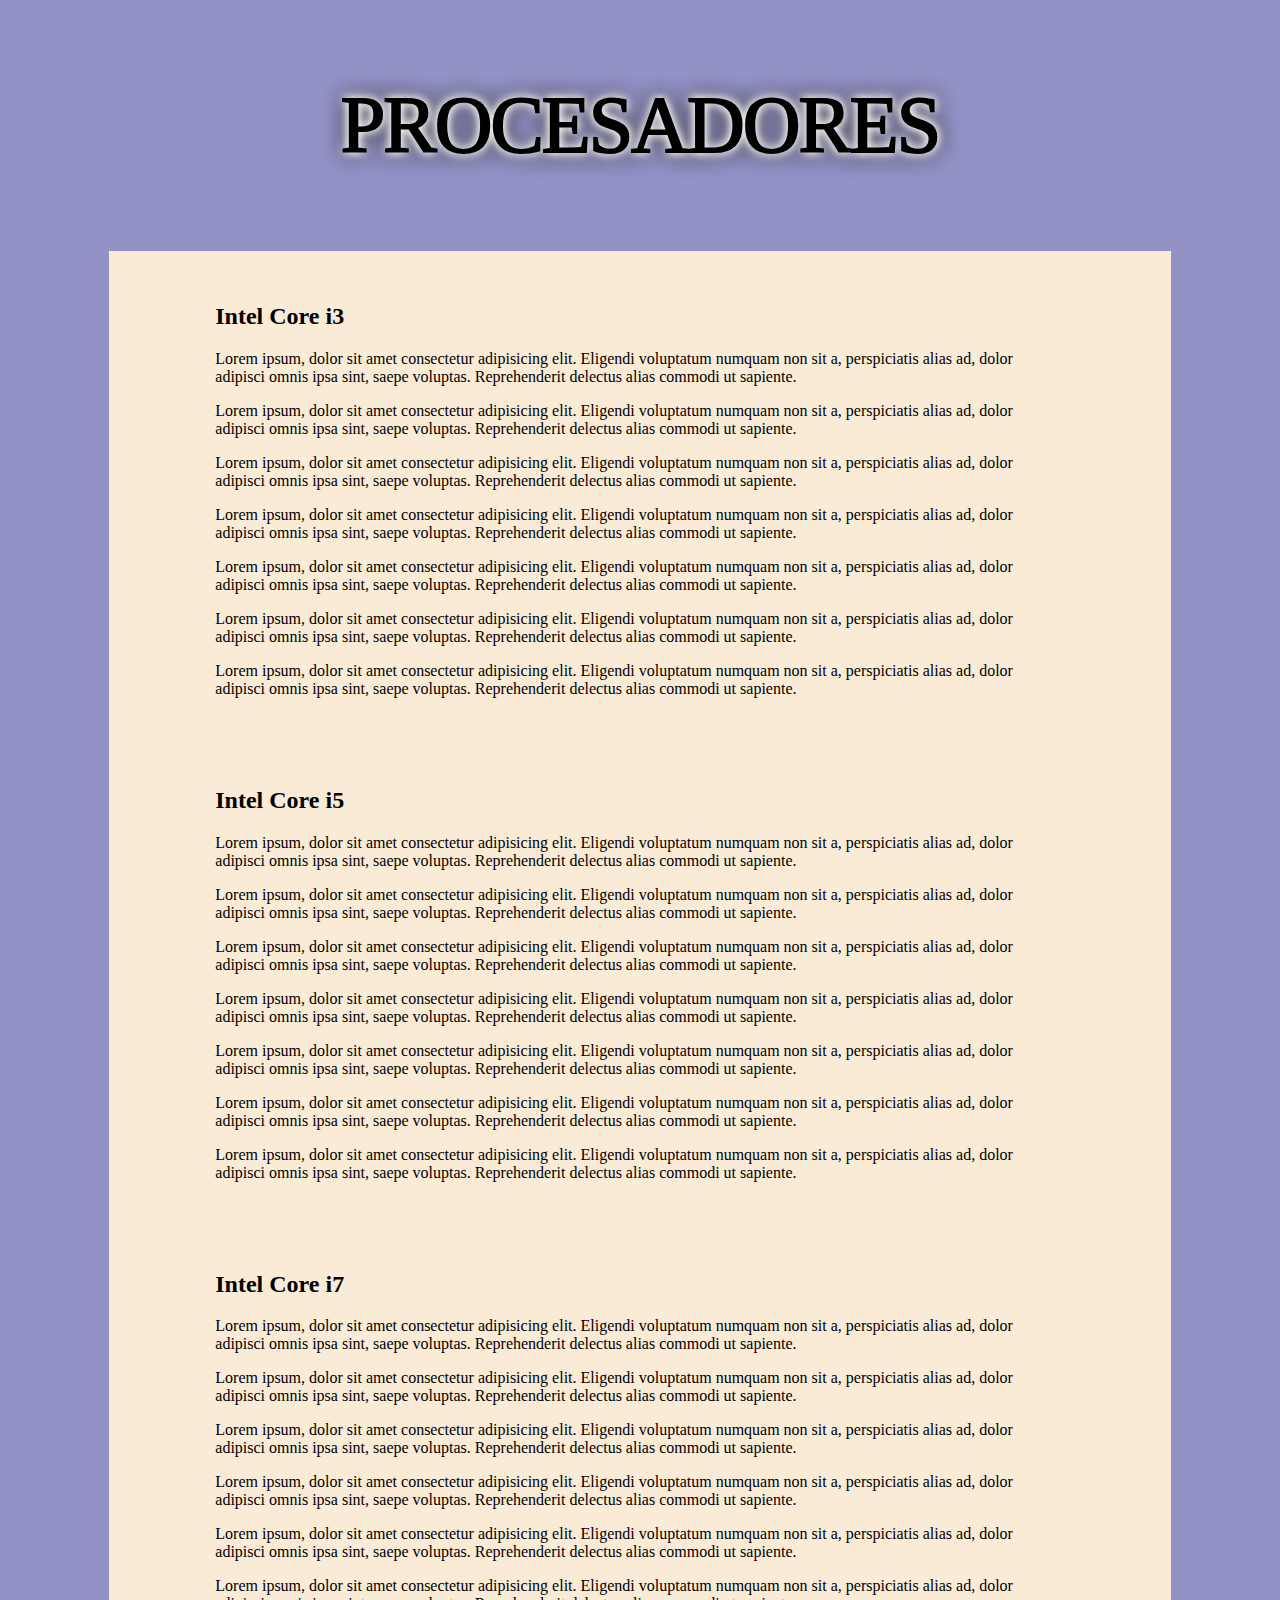
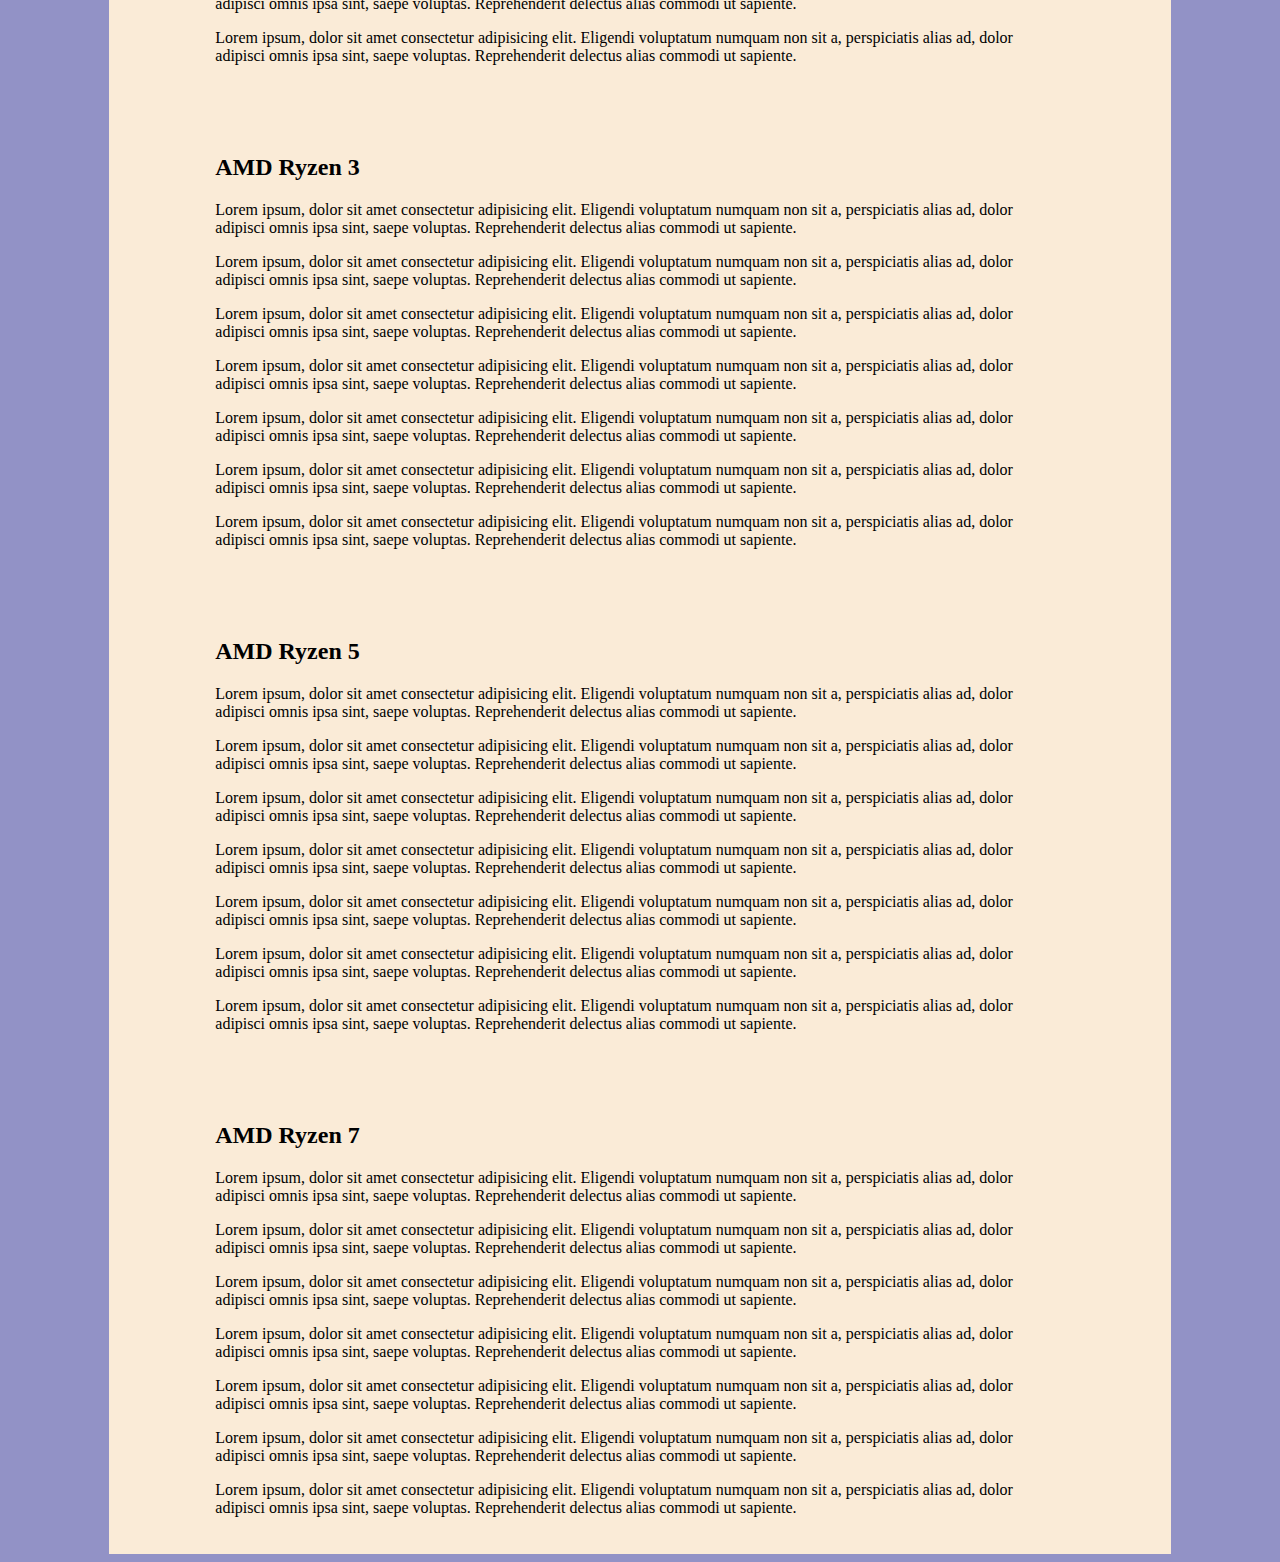
==== PROCESADORES.html @ 1a7e1caf "nuevo" ====
<!DOCTYPE html>
<html>
<head>
    <meta charset='utf-8'>
    <meta http-equiv='X-UA-Compatible' content='IE=edge'>
    <title>PROCESADORES</title>
    <link rel='stylesheet' type='text/css' media='screen' href='procesadores.css'>

</head>
<body>
    <header class="header">
        <p class="titulo">PROCESADORES</p>
    
    </header>
    <section class="seccionGeneral">
    <section class="secciones">
        <h2>Intel Core i3</h2>
        <p>Lorem ipsum, dolor sit amet consectetur adipisicing elit. Eligendi voluptatum numquam non sit a, perspiciatis alias ad, dolor adipisci omnis ipsa sint, saepe voluptas. Reprehenderit delectus alias commodi ut sapiente.</p>
        <p>Lorem ipsum, dolor sit amet consectetur adipisicing elit. Eligendi voluptatum numquam non sit a, perspiciatis alias ad, dolor adipisci omnis ipsa sint, saepe voluptas. Reprehenderit delectus alias commodi ut sapiente.</p>
        <p>Lorem ipsum, dolor sit amet consectetur adipisicing elit. Eligendi voluptatum numquam non sit a, perspiciatis alias ad, dolor adipisci omnis ipsa sint, saepe voluptas. Reprehenderit delectus alias commodi ut sapiente.</p>
        <p>Lorem ipsum, dolor sit amet consectetur adipisicing elit. Eligendi voluptatum numquam non sit a, perspiciatis alias ad, dolor adipisci omnis ipsa sint, saepe voluptas. Reprehenderit delectus alias commodi ut sapiente.</p>
        <p>Lorem ipsum, dolor sit amet consectetur adipisicing elit. Eligendi voluptatum numquam non sit a, perspiciatis alias ad, dolor adipisci omnis ipsa sint, saepe voluptas. Reprehenderit delectus alias commodi ut sapiente.</p>
        <p>Lorem ipsum, dolor sit amet consectetur adipisicing elit. Eligendi voluptatum numquam non sit a, perspiciatis alias ad, dolor adipisci omnis ipsa sint, saepe voluptas. Reprehenderit delectus alias commodi ut sapiente.</p>
        <p>Lorem ipsum, dolor sit amet consectetur adipisicing elit. Eligendi voluptatum numquam non sit a, perspiciatis alias ad, dolor adipisci omnis ipsa sint, saepe voluptas. Reprehenderit delectus alias commodi ut sapiente.</p>
        
    </section>

    <section class="secciones">
        <h2>Intel Core i5</h2>
        <p>Lorem ipsum, dolor sit amet consectetur adipisicing elit. Eligendi voluptatum numquam non sit a, perspiciatis alias ad, dolor adipisci omnis ipsa sint, saepe voluptas. Reprehenderit delectus alias commodi ut sapiente.</p>
        <p>Lorem ipsum, dolor sit amet consectetur adipisicing elit. Eligendi voluptatum numquam non sit a, perspiciatis alias ad, dolor adipisci omnis ipsa sint, saepe voluptas. Reprehenderit delectus alias commodi ut sapiente.</p>
        <p>Lorem ipsum, dolor sit amet consectetur adipisicing elit. Eligendi voluptatum numquam non sit a, perspiciatis alias ad, dolor adipisci omnis ipsa sint, saepe voluptas. Reprehenderit delectus alias commodi ut sapiente.</p>
        <p>Lorem ipsum, dolor sit amet consectetur adipisicing elit. Eligendi voluptatum numquam non sit a, perspiciatis alias ad, dolor adipisci omnis ipsa sint, saepe voluptas. Reprehenderit delectus alias commodi ut sapiente.</p>
        <p>Lorem ipsum, dolor sit amet consectetur adipisicing elit. Eligendi voluptatum numquam non sit a, perspiciatis alias ad, dolor adipisci omnis ipsa sint, saepe voluptas. Reprehenderit delectus alias commodi ut sapiente.</p>
        <p>Lorem ipsum, dolor sit amet consectetur adipisicing elit. Eligendi voluptatum numquam non sit a, perspiciatis alias ad, dolor adipisci omnis ipsa sint, saepe voluptas. Reprehenderit delectus alias commodi ut sapiente.</p>
        <p>Lorem ipsum, dolor sit amet consectetur adipisicing elit. Eligendi voluptatum numquam non sit a, perspiciatis alias ad, dolor adipisci omnis ipsa sint, saepe voluptas. Reprehenderit delectus alias commodi ut sapiente.</p>
        
    </section>

    <section class="secciones">
        <h2>Intel Core i7</h2>
        <p>Lorem ipsum, dolor sit amet consectetur adipisicing elit. Eligendi voluptatum numquam non sit a, perspiciatis alias ad, dolor adipisci omnis ipsa sint, saepe voluptas. Reprehenderit delectus alias commodi ut sapiente.</p>
        <p>Lorem ipsum, dolor sit amet consectetur adipisicing elit. Eligendi voluptatum numquam non sit a, perspiciatis alias ad, dolor adipisci omnis ipsa sint, saepe voluptas. Reprehenderit delectus alias commodi ut sapiente.</p>
        <p>Lorem ipsum, dolor sit amet consectetur adipisicing elit. Eligendi voluptatum numquam non sit a, perspiciatis alias ad, dolor adipisci omnis ipsa sint, saepe voluptas. Reprehenderit delectus alias commodi ut sapiente.</p>
        <p>Lorem ipsum, dolor sit amet consectetur adipisicing elit. Eligendi voluptatum numquam non sit a, perspiciatis alias ad, dolor adipisci omnis ipsa sint, saepe voluptas. Reprehenderit delectus alias commodi ut sapiente.</p>
        <p>Lorem ipsum, dolor sit amet consectetur adipisicing elit. Eligendi voluptatum numquam non sit a, perspiciatis alias ad, dolor adipisci omnis ipsa sint, saepe voluptas. Reprehenderit delectus alias commodi ut sapiente.</p>
        <p>Lorem ipsum, dolor sit amet consectetur adipisicing elit. Eligendi voluptatum numquam non sit a, perspiciatis alias ad, dolor adipisci omnis ipsa sint, saepe voluptas. Reprehenderit delectus alias commodi ut sapiente.</p>
        <p>Lorem ipsum, dolor sit amet consectetur adipisicing elit. Eligendi voluptatum numquam non sit a, perspiciatis alias ad, dolor adipisci omnis ipsa sint, saepe voluptas. Reprehenderit delectus alias commodi ut sapiente.</p>
        
    </section>

    <section class="secciones">
        <h2>AMD Ryzen 3</h2>
        <p>Lorem ipsum, dolor sit amet consectetur adipisicing elit. Eligendi voluptatum numquam non sit a, perspiciatis alias ad, dolor adipisci omnis ipsa sint, saepe voluptas. Reprehenderit delectus alias commodi ut sapiente.</p>
        <p>Lorem ipsum, dolor sit amet consectetur adipisicing elit. Eligendi voluptatum numquam non sit a, perspiciatis alias ad, dolor adipisci omnis ipsa sint, saepe voluptas. Reprehenderit delectus alias commodi ut sapiente.</p>
        <p>Lorem ipsum, dolor sit amet consectetur adipisicing elit. Eligendi voluptatum numquam non sit a, perspiciatis alias ad, dolor adipisci omnis ipsa sint, saepe voluptas. Reprehenderit delectus alias commodi ut sapiente.</p>
        <p>Lorem ipsum, dolor sit amet consectetur adipisicing elit. Eligendi voluptatum numquam non sit a, perspiciatis alias ad, dolor adipisci omnis ipsa sint, saepe voluptas. Reprehenderit delectus alias commodi ut sapiente.</p>
        <p>Lorem ipsum, dolor sit amet consectetur adipisicing elit. Eligendi voluptatum numquam non sit a, perspiciatis alias ad, dolor adipisci omnis ipsa sint, saepe voluptas. Reprehenderit delectus alias commodi ut sapiente.</p>
        <p>Lorem ipsum, dolor sit amet consectetur adipisicing elit. Eligendi voluptatum numquam non sit a, perspiciatis alias ad, dolor adipisci omnis ipsa sint, saepe voluptas. Reprehenderit delectus alias commodi ut sapiente.</p>
        <p>Lorem ipsum, dolor sit amet consectetur adipisicing elit. Eligendi voluptatum numquam non sit a, perspiciatis alias ad, dolor adipisci omnis ipsa sint, saepe voluptas. Reprehenderit delectus alias commodi ut sapiente.</p>
        
    </section>

    <section class="secciones">
        <h2>AMD Ryzen 5</h2>
        <p>Lorem ipsum, dolor sit amet consectetur adipisicing elit. Eligendi voluptatum numquam non sit a, perspiciatis alias ad, dolor adipisci omnis ipsa sint, saepe voluptas. Reprehenderit delectus alias commodi ut sapiente.</p>
        <p>Lorem ipsum, dolor sit amet consectetur adipisicing elit. Eligendi voluptatum numquam non sit a, perspiciatis alias ad, dolor adipisci omnis ipsa sint, saepe voluptas. Reprehenderit delectus alias commodi ut sapiente.</p>
        <p>Lorem ipsum, dolor sit amet consectetur adipisicing elit. Eligendi voluptatum numquam non sit a, perspiciatis alias ad, dolor adipisci omnis ipsa sint, saepe voluptas. Reprehenderit delectus alias commodi ut sapiente.</p>
        <p>Lorem ipsum, dolor sit amet consectetur adipisicing elit. Eligendi voluptatum numquam non sit a, perspiciatis alias ad, dolor adipisci omnis ipsa sint, saepe voluptas. Reprehenderit delectus alias commodi ut sapiente.</p>
        <p>Lorem ipsum, dolor sit amet consectetur adipisicing elit. Eligendi voluptatum numquam non sit a, perspiciatis alias ad, dolor adipisci omnis ipsa sint, saepe voluptas. Reprehenderit delectus alias commodi ut sapiente.</p>
        <p>Lorem ipsum, dolor sit amet consectetur adipisicing elit. Eligendi voluptatum numquam non sit a, perspiciatis alias ad, dolor adipisci omnis ipsa sint, saepe voluptas. Reprehenderit delectus alias commodi ut sapiente.</p>
        <p>Lorem ipsum, dolor sit amet consectetur adipisicing elit. Eligendi voluptatum numquam non sit a, perspiciatis alias ad, dolor adipisci omnis ipsa sint, saepe voluptas. Reprehenderit delectus alias commodi ut sapiente.</p>
        
    </section>

    <section class="secciones">
        <h2>AMD Ryzen 7</h2>
        <p>Lorem ipsum, dolor sit amet consectetur adipisicing elit. Eligendi voluptatum numquam non sit a, perspiciatis alias ad, dolor adipisci omnis ipsa sint, saepe voluptas. Reprehenderit delectus alias commodi ut sapiente.</p>
        <p>Lorem ipsum, dolor sit amet consectetur adipisicing elit. Eligendi voluptatum numquam non sit a, perspiciatis alias ad, dolor adipisci omnis ipsa sint, saepe voluptas. Reprehenderit delectus alias commodi ut sapiente.</p>
        <p>Lorem ipsum, dolor sit amet consectetur adipisicing elit. Eligendi voluptatum numquam non sit a, perspiciatis alias ad, dolor adipisci omnis ipsa sint, saepe voluptas. Reprehenderit delectus alias commodi ut sapiente.</p>
        <p>Lorem ipsum, dolor sit amet consectetur adipisicing elit. Eligendi voluptatum numquam non sit a, perspiciatis alias ad, dolor adipisci omnis ipsa sint, saepe voluptas. Reprehenderit delectus alias commodi ut sapiente.</p>
        <p>Lorem ipsum, dolor sit amet consectetur adipisicing elit. Eligendi voluptatum numquam non sit a, perspiciatis alias ad, dolor adipisci omnis ipsa sint, saepe voluptas. Reprehenderit delectus alias commodi ut sapiente.</p>
        <p>Lorem ipsum, dolor sit amet consectetur adipisicing elit. Eligendi voluptatum numquam non sit a, perspiciatis alias ad, dolor adipisci omnis ipsa sint, saepe voluptas. Reprehenderit delectus alias commodi ut sapiente.</p>
        <p>Lorem ipsum, dolor sit amet consectetur adipisicing elit. Eligendi voluptatum numquam non sit a, perspiciatis alias ad, dolor adipisci omnis ipsa sint, saepe voluptas. Reprehenderit delectus alias commodi ut sapiente.</p>
        
    </section>
</section>
</body>
</html>
---- procesadores.css ----
body{
    background-color: rgb(146, 146, 198);
}

.titulo{
    font-size: 5rem;
    text-align: center;
    letter-spacing:-2px;
    color: rgb(0, 0, 0);
    text-shadow: 0 0 10px #fff, 0 0 10px #fff, 0 0 15px #fff, 0 0 20px #201d1f, 0 0 25px #000000;
    -webkit-text-fill-color: #000000;
    -webkit-text-stroke-color:#000000;
    -webkit-text-stroke-width:2px; 
}

.secciones{
    padding-left: 10%;
    padding-right: 10%;
    padding-top: 3%;
    padding-bottom: 2%;
}

.seccionGeneral {
    background-color: antiquewhite;
    margin-left: 8%;
    margin-right: 8%;
    margin-top: 4%;
    
}
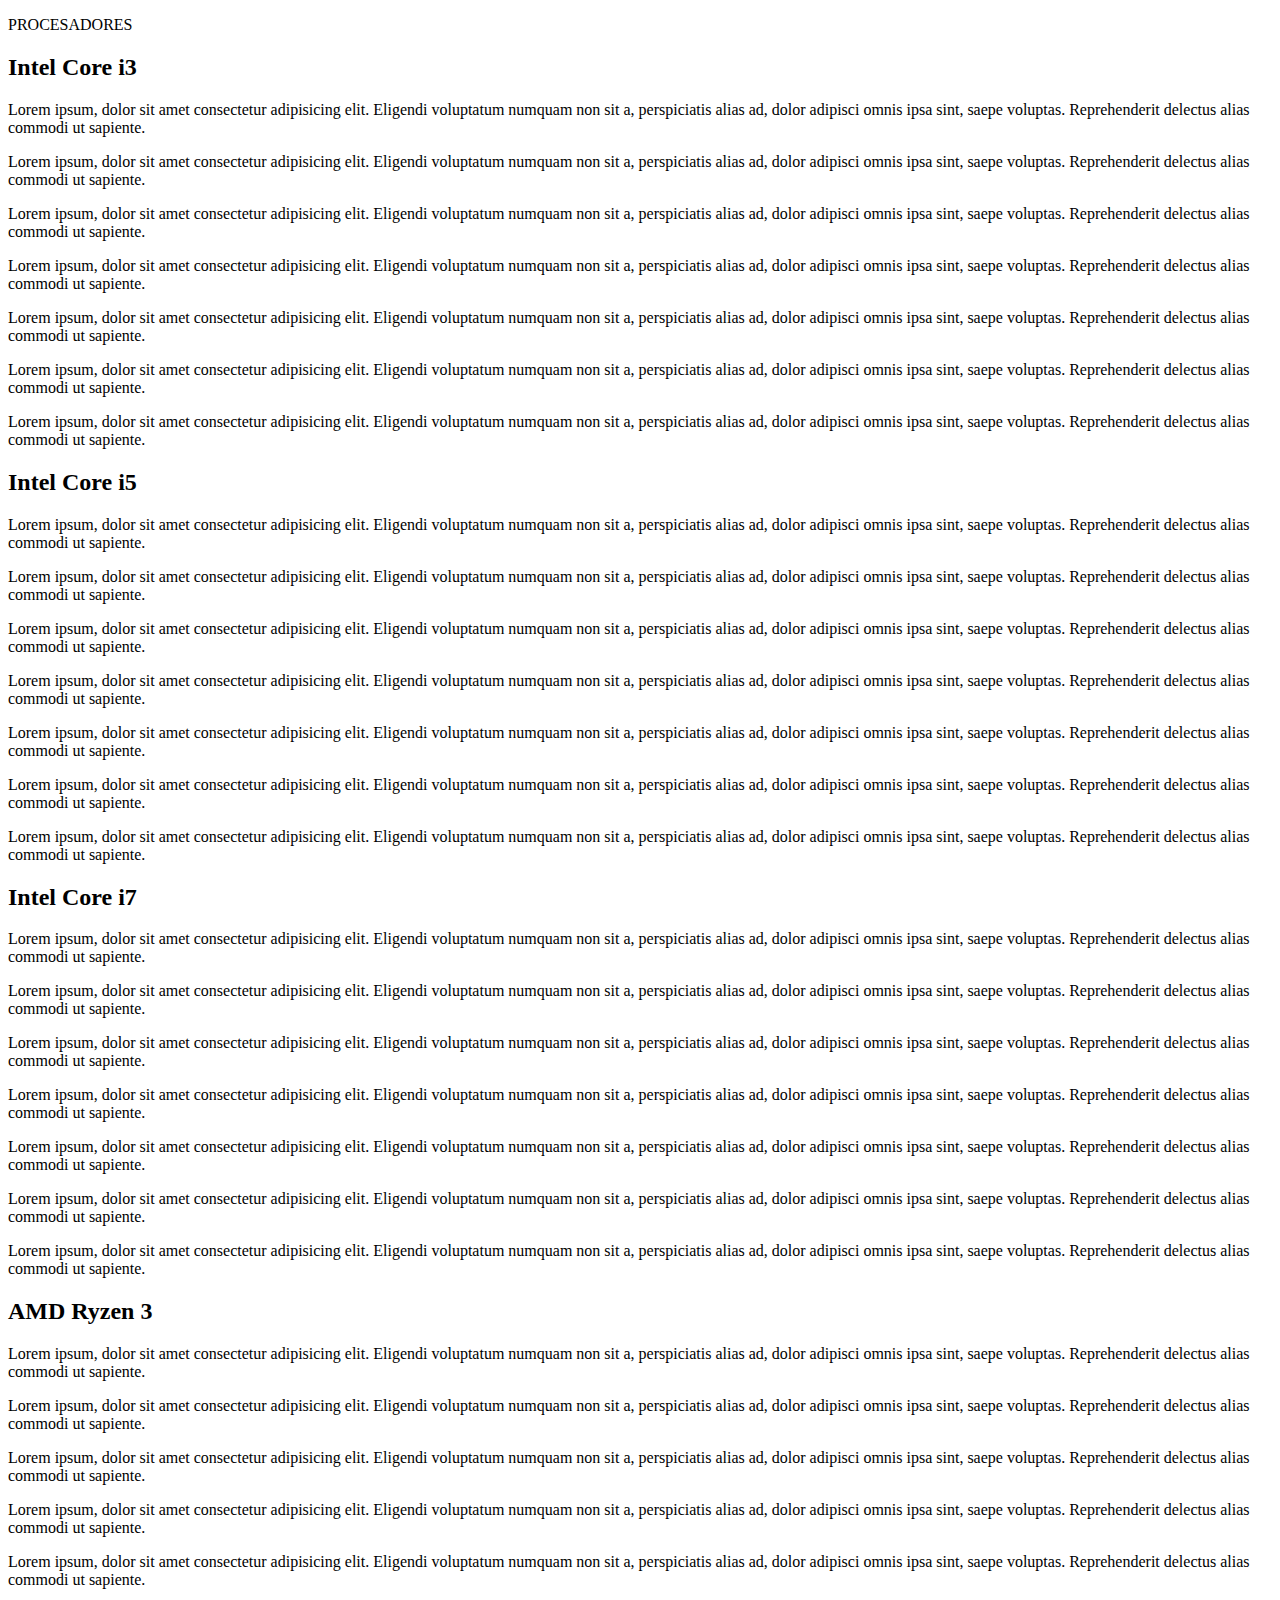
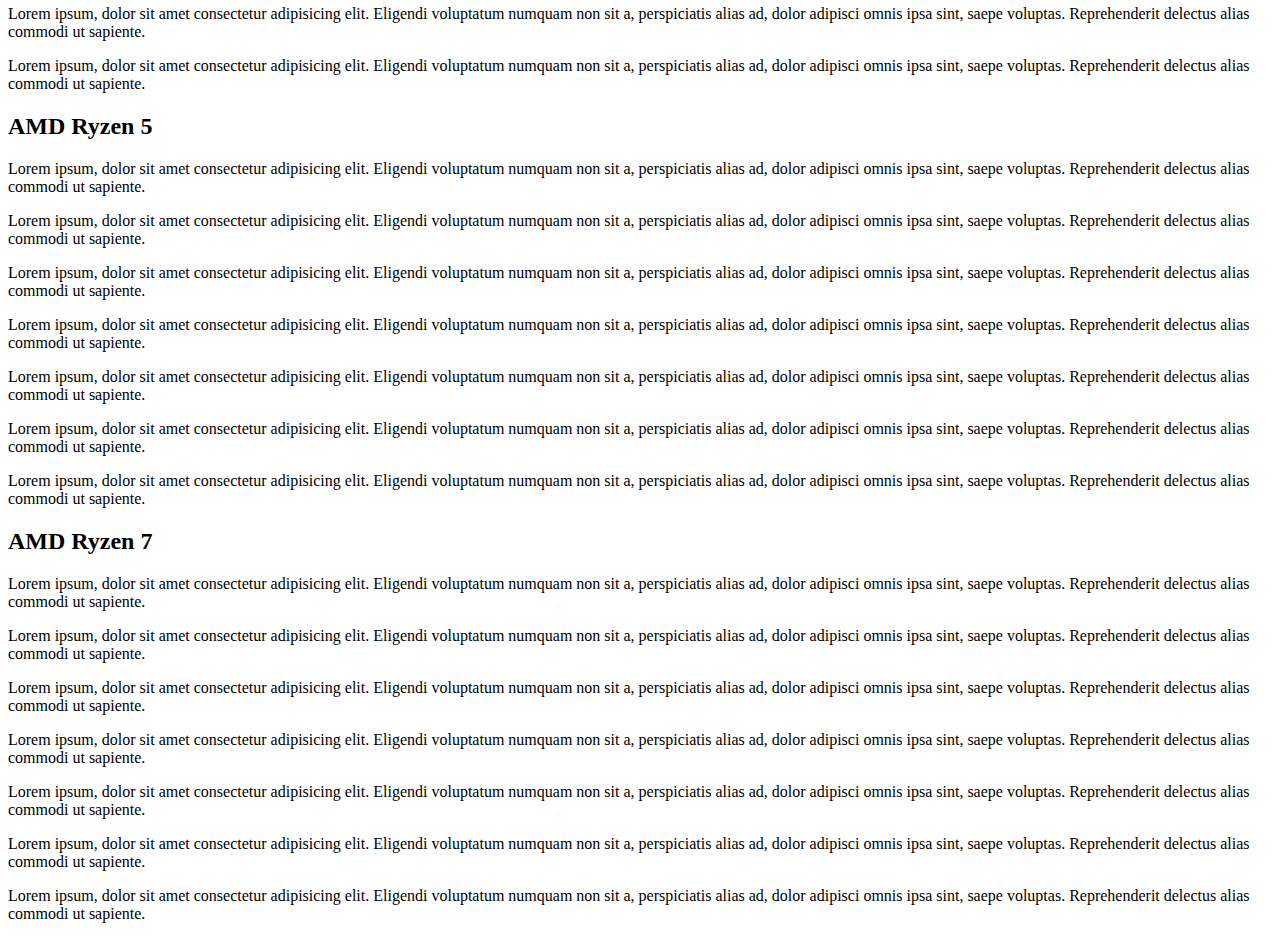
==== commit e33569a3: "Update PROCESADORES.html" ====
--- a/PROCESADORES.html
+++ b/PROCESADORES.html
@@ -4,7 +4,7 @@
     <meta charset='utf-8'>
     <meta http-equiv='X-UA-Compatible' content='IE=edge'>
     <title>PROCESADORES</title>
-    <link rel='stylesheet' type='text/css' media='screen' href='procesadores.css'>
+    <link rel='stylesheet' type='text/css' media='screen' href='subpagina.css'>
 
 </head>
 <body>
@@ -86,4 +86,4 @@
     </section>
 </section>
 </body>
-</html>+</html>
